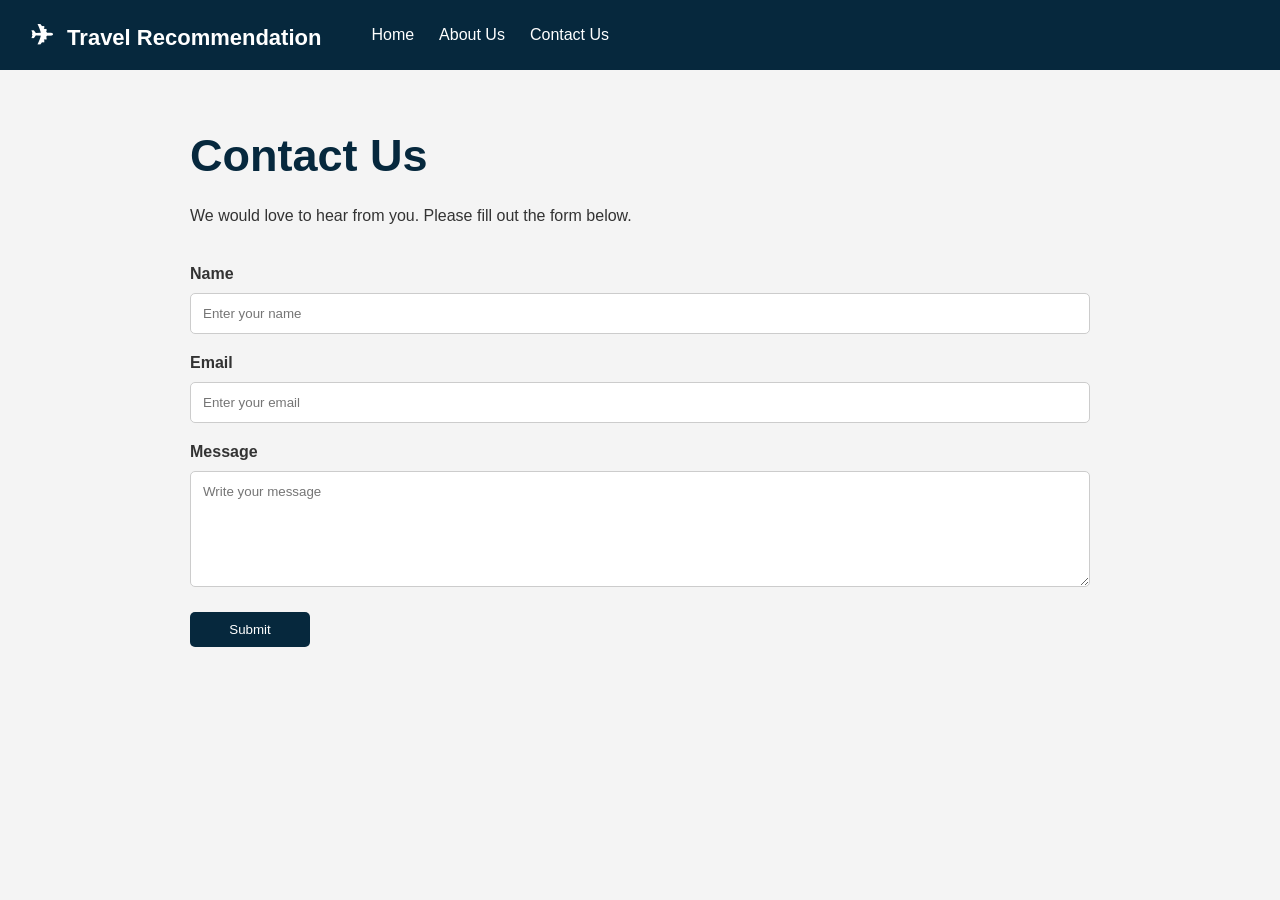
==== travelRecommendation/contact_us.html @ 355edc73 "projet de recommandation final" ====
<!DOCTYPE html>
<html lang="en">

<head>

    <meta charset="UTF-8">

    <meta
        name="viewport"
        content="width=device-width, initial-scale=1.0"
    >

    <title>Contact Us - Travel Recommendation</title>

    <link rel="stylesheet" href="travel_recommendation.css">

</head>

<body>

    <!-- ================= NAVBAR ================= -->

    <nav class="navbar">

        <div class="logo">
            <span>✈</span>
            Travel Recommendation
        </div>

        <div class="nav-links">

            <a href="travel_recommendation.html">
                Home
            </a>

            <a href="about_us.html">
                About Us
            </a>

            <a href="contact_us.html">
                Contact Us
            </a>

        </div>

    </nav>


    <!-- ================= CONTACT ================= -->

    <main class="contact-page">

        <section class="contact-section">

            <h1>Contact Us</h1>

            <p>
                We would love to hear from you.
                Please fill out the form below.
            </p>


            <form id="contactForm">

                <label for="name">
                    Name
                </label>

                <input
                    type="text"
                    id="name"
                    name="name"
                    placeholder="Enter your name"
                    required
                >


                <label for="email">
                    Email
                </label>

                <input
                    type="email"
                    id="email"
                    name="email"
                    placeholder="Enter your email"
                    required
                >


                <label for="message">
                    Message
                </label>

                <textarea
                    id="message"
                    name="message"
                    rows="6"
                    placeholder="Write your message"
                    required
                ></textarea>


                <button type="submit">
                    Submit
                </button>

            </form>

        </section>

    </main>

</body>
</html>
---- travelRecommendation/travel_recommendation.css ----
/* ================= GENERAL ================= */

* {
    margin: 0;
    padding: 0;
    box-sizing: border-box;
}

body {
    font-family: Arial, Helvetica, sans-serif;
    background-color: #f4f4f4;
    color: #333;
}


/* ================= NAVBAR ================= */

.navbar {
    width: 100%;
    min-height: 70px;

    background-color: #06283D;

    display: flex;
    align-items: center;

    padding: 10px 30px;

    gap: 30px;
}


/* ================= LOGO ================= */

.logo {
    color: white;
    font-size: 22px;
    font-weight: bold;

    white-space: nowrap;
}

.logo span {
    font-size: 28px;
    margin-right: 8px;
}


/* ================= NAV LINKS ================= */

.nav-links {
    display: flex;
    gap: 25px;

    margin-left: 20px;
}

.nav-links a {
    color: white;
    text-decoration: none;

    font-size: 16px;
}

.nav-links a:hover {
    text-decoration: underline;
}


/* ================= SEARCH ================= */

.search-container {
    margin-left: auto;

    display: flex;
    gap: 8px;
}

.search-container input {
    width: 260px;

    padding: 10px;

    border: none;
    border-radius: 5px;
}

button {
    padding: 10px 15px;

    border: none;
    border-radius: 5px;

    cursor: pointer;
}

#searchBtn {
    background-color: #47B5FF;
    color: white;
}

#resetBtn {
    background-color: #999;
    color: white;
}

button:hover {
    opacity: 0.85;
}


/* ================= HERO ================= */

.hero {
    min-height: 600px;

    background-image:
        linear-gradient(
            rgba(0, 0, 0, 0.45),
            rgba(0, 0, 0, 0.45)
        ),
        url("images/travel.jpg");

    background-size: cover;
    background-position: center;

    display: flex;
    align-items: center;
    justify-content: center;

    text-align: center;
}


.hero-content {
    color: white;

    max-width: 800px;

    padding: 30px;
}

.hero-content h1 {
    font-size: 60px;
    margin-bottom: 25px;
}

.hero-content p {
    font-size: 20px;
    line-height: 1.7;

    margin-bottom: 15px;
}


/* ================= SOCIAL MEDIA ================= */

.social-media {
    position: fixed;

    left: 15px;
    bottom: 30px;

    display: flex;
    flex-direction: column;

    gap: 10px;
}

.social-media a {
    color: #06283D;

    text-decoration: none;

    font-weight: bold;
}


/* ================= RESULTS ================= */

.results {
    padding: 40px;

    display: grid;

    grid-template-columns:
        repeat(auto-fit, minmax(300px, 1fr));

    gap: 25px;

    background-color: white;
}


/* ================= RECOMMENDATION CARD ================= */

.recommendation-card {
    background-color: white;

    border-radius: 10px;

    overflow: hidden;

    box-shadow:
        0 4px 12px rgba(0, 0, 0, 0.15);
}

.recommendation-card img {
    width: 100%;
    height: 220px;

    object-fit: cover;
}

.recommendation-content {
    padding: 20px;
}

.recommendation-content h2 {
    margin-bottom: 10px;

    color: #06283D;
}

.recommendation-content p {
    line-height: 1.6;
}


/* ================= ABOUT ================= */

.about-page,
.contact-page {
    min-height: calc(100vh - 70px);

    padding: 60px 10%;
}

.about-section,
.contact-section {
    max-width: 900px;

    margin: auto;
}

.about-section h1,
.contact-section h1 {
    font-size: 45px;

    margin-bottom: 25px;

    color: #06283D;
}

.about-section p {
    line-height: 1.8;

    margin-bottom: 20px;
}


/* ================= TEAM ================= */

.team-section {
    margin-top: 50px;

    text-align: center;
}

.team-section h2 {
    font-size: 35px;

    margin-bottom: 30px;

    color: #06283D;
}

.team-container {
    display: grid;

    grid-template-columns:
        repeat(auto-fit, minmax(200px, 1fr));

    gap: 25px;
}

.team-member {
    padding: 30px;

    background-color: white;

    border-radius: 10px;

    box-shadow:
        0 4px 10px rgba(0, 0, 0, 0.15);
}

.team-member h3 {
    margin-bottom: 10px;

    color: #06283D;
}


/* ================= CONTACT FORM ================= */

.contact-section form {
    display: flex;

    flex-direction: column;

    gap: 10px;

    margin-top: 30px;
}

.contact-section label {
    font-weight: bold;

    margin-top: 10px;
}

.contact-section input,
.contact-section textarea {
    width: 100%;

    padding: 12px;

    border: 1px solid #ccc;

    border-radius: 5px;

    font-family: inherit;
}

.contact-section button {
    margin-top: 15px;

    background-color: #06283D;

    color: white;

    width: 120px;
}


/* ================= MOBILE ================= */

@media (max-width: 900px) {

    .navbar {
        flex-direction: column;
    }

    .search-container {
        margin-left: 0;

        width: 100%;
    }

    .search-container input {
        width: 100%;
    }

    .hero-content h1 {
        font-size: 40px;
    }

}.about-button {
    display: inline-block;

    margin-top: 20px;

    padding: 12px 20px;

    background-color: #06283D;

    color: white;

    text-decoration: none;

    border-radius: 5px;
}

.about-button:hover {
    opacity: 0.85;
}

.about-section h2 {
    margin-top: 40px;
    margin-bottom: 20px;
    color: #06283D;
}
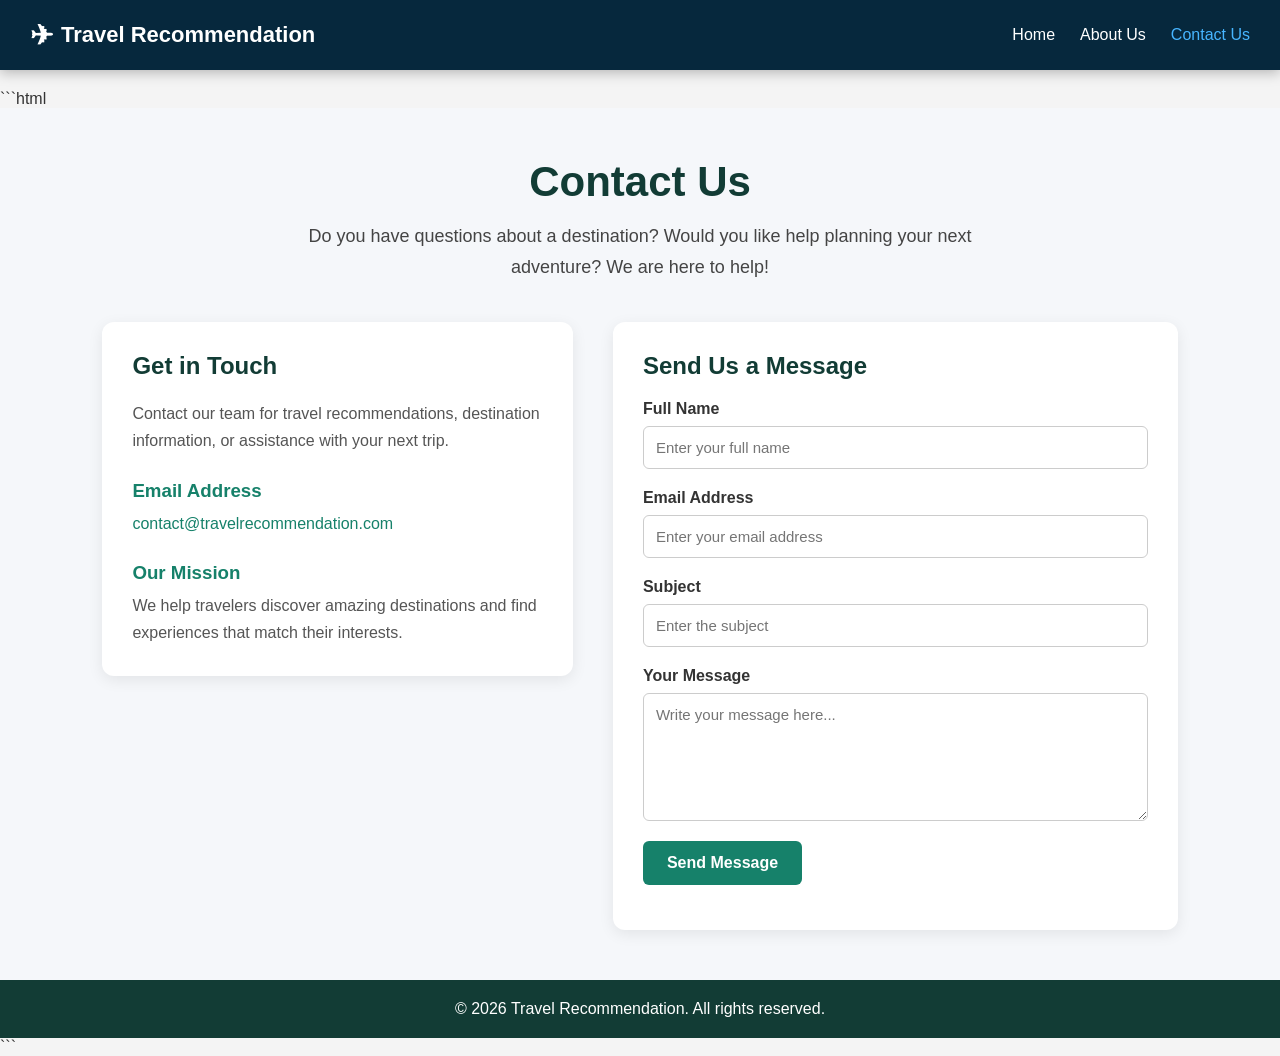
==== commit ccab5e55: "prise en compte des corrections" ====
--- a/travelRecommendation/contact_us.html
+++ b/travelRecommendation/contact_us.html
@@ -1,25 +1,19 @@
+```html
 <!DOCTYPE html>
 <html lang="en">
 
 <head>
-
     <meta charset="UTF-8">
-
-    <meta
-        name="viewport"
-        content="width=device-width, initial-scale=1.0"
-    >
+    <meta name="viewport" content="width=device-width, initial-scale=1.0">
 
     <title>Contact Us - Travel Recommendation</title>
 
     <link rel="stylesheet" href="travel_recommendation.css">
-
 </head>
 
 <body>
 
-    <!-- ================= NAVBAR ================= -->
-
+    <!-- NAVIGATION -->
     <nav class="navbar">
 
         <div class="logo">
@@ -28,88 +22,153 @@
         </div>
 
         <div class="nav-links">
-
-            <a href="travel_recommendation.html">
-                Home
-            </a>
-
-            <a href="about_us.html">
-                About Us
-            </a>
-
-            <a href="contact_us.html">
-                Contact Us
-            </a>
-
+            <a href="travel_recommendation.html">Home</a>
+            <a href="about_us.html">About Us</a>
+            <a href="contact_us.html" aria-current="page">Contact Us</a>
         </div>
 
     </nav>
 
-
-    <!-- ================= CONTACT ================= -->
-
+    <!-- CONTACT SECTION -->
     <main class="contact-page">
 
-        <section class="contact-section">
+        <section class="contact-hero">
 
             <h1>Contact Us</h1>
 
             <p>
-                We would love to hear from you.
-                Please fill out the form below.
+                Do you have questions about a destination?
+                Would you like help planning your next adventure?
+                We are here to help!
             </p>
 
+        </section>
 
-            <form id="contactForm">
+        <section class="contact-container">
 
-                <label for="name">
-                    Name
-                </label>
+            <!-- CONTACT INFORMATION -->
+            <div class="contact-info">
 
-                <input
-                    type="text"
-                    id="name"
-                    name="name"
-                    placeholder="Enter your name"
-                    required
-                >
+                <h2>Get in Touch</h2>
 
+                <p>
+                    Contact our team for travel recommendations,
+                    destination information, or assistance with your
+                    next trip.
+                </p>
 
-                <label for="email">
-                    Email
-                </label>
+                <div class="contact-detail">
+                    <h3>Email Address</h3>
 
-                <input
-                    type="email"
-                    id="email"
-                    name="email"
-                    placeholder="Enter your email"
-                    required
-                >
+                    <p>
+                        <a href="mailto:contact@travelrecommendation.com">
+                            contact@travelrecommendation.com
+                        </a>
+                    </p>
+                </div>
 
+                <div class="contact-detail">
+                    <h3>Our Mission</h3>
 
-                <label for="message">
-                    Message
-                </label>
+                    <p>
+                        We help travelers discover amazing destinations
+                        and find experiences that match their interests.
+                    </p>
+                </div>
 
-                <textarea
-                    id="message"
-                    name="message"
-                    rows="6"
-                    placeholder="Write your message"
-                    required
-                ></textarea>
+            </div>
 
+            <!-- CONTACT FORM -->
+            <div class="contact-form-container">
 
-                <button type="submit">
-                    Submit
-                </button>
+                <h2>Send Us a Message</h2>
 
-            </form>
+                <form id="contactForm">
+
+                    <div class="form-group">
+                        <label for="name">Full Name</label>
+
+                        <input
+                            type="text"
+                            id="name"
+                            name="name"
+                            placeholder="Enter your full name"
+                            required
+                            minlength="2"
+                            maxlength="100"
+                        >
+                    </div>
+
+                    <div class="form-group">
+                        <label for="email">Email Address</label>
+
+                        <input
+                            type="email"
+                            id="email"
+                            name="email"
+                            placeholder="Enter your email address"
+                            required
+                            maxlength="254"
+                        >
+                    </div>
+
+                    <div class="form-group">
+                        <label for="subject">Subject</label>
+
+                        <input
+                            type="text"
+                            id="subject"
+                            name="subject"
+                            placeholder="Enter the subject"
+                            required
+                            maxlength="150"
+                        >
+                    </div>
+
+                    <div class="form-group">
+                        <label for="message">Your Message</label>
+
+                        <textarea
+                            id="message"
+                            name="message"
+                            rows="6"
+                            placeholder="Write your message here..."
+                            required
+                            minlength="10"
+                            maxlength="5000"
+                        ></textarea>
+                    </div>
+
+                    <button type="submit" id="sendBtn">
+                        Send Message
+                    </button>
+
+                    <p
+                        id="formStatus"
+                        role="status"
+                        aria-live="polite"
+                    ></p>
+
+                </form>
+
+            </div>
 
         </section>
 
     </main>
 
+    <!-- FOOTER -->
+    <footer class="contact-footer">
+
+        <p>
+            &copy; 2026 Travel Recommendation.
+            All rights reserved.
+        </p>
+
+    </footer>
+
+    <script src="contact_us.js"></script>
+
 </body>
-</html>+</html>
+```
--- a/travelRecommendation/travel_recommendation.css
+++ b/travelRecommendation/travel_recommendation.css
@@ -1,3 +1,4 @@
+ 
 /* ================= GENERAL ================= */
 
 * {
@@ -6,16 +7,28 @@
     box-sizing: border-box;
 }
 
+html {
+    scroll-behavior: smooth;
+}
+
 body {
     font-family: Arial, Helvetica, sans-serif;
     background-color: #f4f4f4;
     color: #333;
-}
-
-
-/* ================= NAVBAR ================= */
+
+    /* Espace réservé à la navigation fixe */
+    padding-top: 90px;
+}
+
+
+/* ================= NAVBAR FIXE ================= */
 
 .navbar {
+    position: fixed;
+    top: 0;
+    left: 0;
+    right: 0;
+
     width: 100%;
     min-height: 70px;
 
@@ -23,24 +36,32 @@
 
     display: flex;
     align-items: center;
+    justify-content: space-between;
 
     padding: 10px 30px;
-
-    gap: 30px;
+    gap: 25px;
+
+    z-index: 9999;
+
+    box-shadow: 0 3px 12px rgba(0, 0, 0, 0.25);
 }
 
 
 /* ================= LOGO ================= */
 
-.logo {
-    color: white;
+.navbar .logo {
+    display: flex;
+    align-items: center;
+
+    color: #ffffff;
     font-size: 22px;
     font-weight: bold;
 
+    text-decoration: none;
     white-space: nowrap;
 }
 
-.logo span {
+.navbar .logo span {
     font-size: 28px;
     margin-right: 8px;
 }
@@ -48,63 +69,84 @@
 
 /* ================= NAV LINKS ================= */
 
-.nav-links {
+.navbar .nav-links {
     display: flex;
+    align-items: center;
     gap: 25px;
 
-    margin-left: 20px;
-}
-
-.nav-links a {
-    color: white;
+    margin-left: 10px;
+}
+
+.navbar .nav-links a {
+    color: #ffffff;
     text-decoration: none;
 
     font-size: 16px;
-}
-
-.nav-links a:hover {
+    white-space: nowrap;
+
+    transition: color 0.3s ease;
+}
+
+.navbar .nav-links a:hover {
+    color: #47B5FF;
     text-decoration: underline;
 }
 
+.navbar .nav-links a[aria-current="page"] {
+    color: #47B5FF;
+}
+
 
 /* ================= SEARCH ================= */
 
-.search-container {
+.navbar .search-container {
     margin-left: auto;
 
     display: flex;
+    align-items: center;
     gap: 8px;
 }
 
-.search-container input {
+.navbar .search-container input {
     width: 260px;
+    min-width: 0;
 
     padding: 10px;
 
     border: none;
     border-radius: 5px;
-}
-
-button {
+
+    font-size: 14px;
+}
+
+.navbar .search-container input:focus {
+    outline: 2px solid #47B5FF;
+    outline-offset: 2px;
+}
+
+.navbar .search-container button {
     padding: 10px 15px;
 
     border: none;
     border-radius: 5px;
 
     cursor: pointer;
+    white-space: nowrap;
+
+    transition: opacity 0.3s ease;
 }
 
 #searchBtn {
     background-color: #47B5FF;
-    color: white;
+    color: #ffffff;
 }
 
 #resetBtn {
-    background-color: #999;
-    color: white;
-}
-
-button:hover {
+    background-color: #999999;
+    color: #ffffff;
+}
+
+.navbar .search-container button:hover {
     opacity: 0.85;
 }
 
@@ -131,12 +173,9 @@
     text-align: center;
 }
 
-
 .hero-content {
-    color: white;
-
+    color: #ffffff;
     max-width: 800px;
-
     padding: 30px;
 }
 
@@ -148,7 +187,6 @@
 .hero-content p {
     font-size: 20px;
     line-height: 1.7;
-
     margin-bottom: 15px;
 }
 
@@ -157,21 +195,19 @@
 
 .social-media {
     position: fixed;
-
     left: 15px;
     bottom: 30px;
 
     display: flex;
     flex-direction: column;
-
     gap: 10px;
+
+    z-index: 100;
 }
 
 .social-media a {
     color: #06283D;
-
     text-decoration: none;
-
     font-weight: bold;
 }
 
@@ -182,33 +218,30 @@
     padding: 40px;
 
     display: grid;
-
-    grid-template-columns:
-        repeat(auto-fit, minmax(300px, 1fr));
+    grid-template-columns: repeat(auto-fit, minmax(300px, 1fr));
 
     gap: 25px;
-
-    background-color: white;
+    background-color: #ffffff;
+
+    /* Évite que les titres soient cachés lors d'un défilement par ancre */
+    scroll-margin-top: 100px;
 }
 
 
 /* ================= RECOMMENDATION CARD ================= */
 
 .recommendation-card {
-    background-color: white;
-
+    background-color: #ffffff;
     border-radius: 10px;
-
     overflow: hidden;
 
-    box-shadow:
-        0 4px 12px rgba(0, 0, 0, 0.15);
+    box-shadow: 0 4px 12px rgba(0, 0, 0, 0.15);
 }
 
 .recommendation-card img {
+    display: block;
     width: 100%;
     height: 220px;
-
     object-fit: cover;
 }
 
@@ -218,7 +251,6 @@
 
 .recommendation-content h2 {
     margin-bottom: 10px;
-
     color: #06283D;
 }
 
@@ -231,163 +263,643 @@
 
 .about-page,
 .contact-page {
-    min-height: calc(100vh - 70px);
-
+    min-height: calc(100vh - 90px);
     padding: 60px 10%;
 }
 
 .about-section,
 .contact-section {
     max-width: 900px;
-
     margin: auto;
 }
 
 .about-section h1,
 .contact-section h1 {
     font-size: 45px;
-
     margin-bottom: 25px;
-
     color: #06283D;
 }
 
 .about-section p {
     line-height: 1.8;
-
     margin-bottom: 20px;
-}
-
-
-/* ================= TEAM ================= */
-
-.team-section {
-    margin-top: 50px;
-
-    text-align: center;
-}
-
-.team-section h2 {
-    font-size: 35px;
-
-    margin-bottom: 30px;
-
-    color: #06283D;
-}
-
-.team-container {
-    display: grid;
-
-    grid-template-columns:
-        repeat(auto-fit, minmax(200px, 1fr));
-
-    gap: 25px;
-}
-
-.team-member {
-    padding: 30px;
-
-    background-color: white;
-
-    border-radius: 10px;
-
-    box-shadow:
-        0 4px 10px rgba(0, 0, 0, 0.15);
-}
-
-.team-member h3 {
-    margin-bottom: 10px;
-
-    color: #06283D;
-}
-
-
-/* ================= CONTACT FORM ================= */
-
-.contact-section form {
-    display: flex;
-
-    flex-direction: column;
-
-    gap: 10px;
-
-    margin-top: 30px;
-}
-
-.contact-section label {
-    font-weight: bold;
-
-    margin-top: 10px;
-}
-
-.contact-section input,
-.contact-section textarea {
-    width: 100%;
-
-    padding: 12px;
-
-    border: 1px solid #ccc;
-
-    border-radius: 5px;
-
-    font-family: inherit;
-}
-
-.contact-section button {
-    margin-top: 15px;
-
-    background-color: #06283D;
-
-    color: white;
-
-    width: 120px;
-}
-
-
-/* ================= MOBILE ================= */
-
-@media (max-width: 900px) {
-
-    .navbar {
-        flex-direction: column;
-    }
-
-    .search-container {
-        margin-left: 0;
-
-        width: 100%;
-    }
-
-    .search-container input {
-        width: 100%;
-    }
-
-    .hero-content h1 {
-        font-size: 40px;
-    }
-
-}.about-button {
-    display: inline-block;
-
-    margin-top: 20px;
-
-    padding: 12px 20px;
-
-    background-color: #06283D;
-
-    color: white;
-
-    text-decoration: none;
-
-    border-radius: 5px;
-}
-
-.about-button:hover {
-    opacity: 0.85;
 }
 
 .about-section h2 {
     margin-top: 40px;
     margin-bottom: 20px;
     color: #06283D;
-}+}
+
+.about-button {
+    display: inline-block;
+    margin-top: 20px;
+    padding: 12px 20px;
+
+    background-color: #06283D;
+    color: #ffffff;
+
+    text-decoration: none;
+    border-radius: 5px;
+}
+
+.about-button:hover {
+    opacity: 0.85;
+}
+
+
+/* ================= TEAM ================= */
+
+.team-section {
+    margin-top: 50px;
+    text-align: center;
+}
+
+.team-section h2 {
+    font-size: 35px;
+    margin-bottom: 30px;
+    color: #06283D;
+}
+
+.team-container {
+    display: grid;
+    grid-template-columns: repeat(auto-fit, minmax(200px, 1fr));
+    gap: 25px;
+}
+
+.team-member {
+    padding: 30px;
+    background-color: #ffffff;
+    border-radius: 10px;
+
+    box-shadow: 0 4px 10px rgba(0, 0, 0, 0.15);
+}
+
+.team-member h3 {
+    margin-bottom: 10px;
+    color: #06283D;
+}
+
+
+/* ================= CONTACT PAGE ================= */
+
+.contact-page {
+    min-height: 80vh;
+    padding: 50px 8%;
+    background-color: #f5f7fa;
+}
+
+.contact-hero {
+    text-align: center;
+    margin-bottom: 40px;
+}
+
+.contact-hero h1 {
+    font-size: 42px;
+    color: #123c35;
+    margin-bottom: 15px;
+}
+
+.contact-hero p {
+    max-width: 700px;
+    margin: 0 auto;
+
+    font-size: 18px;
+    line-height: 1.7;
+    color: #444444;
+}
+
+.contact-container {
+    display: grid;
+    grid-template-columns: 1fr 1.2fr;
+
+    gap: 40px;
+    max-width: 1100px;
+    margin: 0 auto;
+
+    align-items: start;
+}
+
+.contact-info,
+.contact-form-container {
+    background-color: #ffffff;
+    padding: 30px;
+    border-radius: 12px;
+
+    box-shadow: 0 4px 15px rgba(0, 0, 0, 0.08);
+}
+
+.contact-info h2,
+.contact-form-container h2 {
+    color: #123c35;
+    margin-bottom: 20px;
+}
+
+.contact-info p {
+    line-height: 1.7;
+    color: #555555;
+}
+
+.contact-detail {
+    margin-top: 25px;
+}
+
+.contact-detail h3 {
+    margin-bottom: 8px;
+    color: #16816a;
+}
+
+.contact-detail a {
+    color: #16816a;
+    text-decoration: none;
+    overflow-wrap: anywhere;
+}
+
+.contact-detail a:hover {
+    text-decoration: underline;
+}
+
+
+/* ================= CONTACT FORM ================= */
+
+.contact-section form {
+    display: flex;
+    flex-direction: column;
+    gap: 10px;
+    margin-top: 30px;
+}
+
+.contact-section label {
+    font-weight: bold;
+    margin-top: 10px;
+}
+
+.contact-section input,
+.contact-section textarea {
+    width: 100%;
+    padding: 12px;
+
+    border: 1px solid #cccccc;
+    border-radius: 5px;
+
+    font-family: inherit;
+}
+
+.form-group {
+    display: flex;
+    flex-direction: column;
+    margin-bottom: 20px;
+}
+
+.form-group label {
+    font-weight: 600;
+    margin-bottom: 8px;
+    color: #333333;
+}
+
+.form-group input,
+.form-group textarea {
+    width: 100%;
+    padding: 12px;
+
+    border: 1px solid #cccccc;
+    border-radius: 6px;
+
+    font-family: inherit;
+    font-size: 15px;
+    background-color: #ffffff;
+}
+
+.form-group input:focus,
+.form-group textarea:focus {
+    outline: 2px solid #16816a;
+    outline-offset: 1px;
+    border-color: #16816a;
+}
+
+.form-group textarea {
+    resize: vertical;
+}
+
+#sendBtn {
+    display: inline-block;
+    padding: 13px 24px;
+
+    background-color: #16816a;
+    color: #ffffff;
+
+    border: none;
+    border-radius: 6px;
+
+    font-size: 16px;
+    font-weight: 600;
+
+    cursor: pointer;
+    transition: background-color 0.3s ease;
+}
+
+#sendBtn:hover {
+    background-color: #105c4b;
+}
+
+#sendBtn:focus-visible {
+    outline: 3px solid #123c35;
+    outline-offset: 3px;
+}
+
+#formStatus {
+    margin-top: 15px;
+    line-height: 1.5;
+}
+
+#formStatus.success {
+    color: #167344;
+}
+
+#formStatus.error {
+    color: #b42318;
+}
+
+.contact-footer {
+    padding: 20px;
+    background-color: #123c35;
+    color: #ffffff;
+    text-align: center;
+}
+
+
+/* ========================================
+   FOOTER - TRAVEL RECOMMENDATION
+======================================== */
+
+.footer {
+    background: linear-gradient(135deg, #102f2b, #174c43);
+    color: #ffffff;
+
+    margin-top: 60px;
+    font-family: Arial, sans-serif;
+}
+
+.footer-container {
+    max-width: 1400px;
+    margin: 0 auto;
+    padding: 55px 6% 40px;
+
+    display: grid;
+    grid-template-columns: 1.5fr 1fr 1.2fr 1fr;
+    gap: 40px;
+}
+
+.footer-section h2,
+.footer-section h3 {
+    color: #4ed7a0;
+    font-size: 18px;
+    margin-bottom: 22px;
+}
+
+.footer-section h2::after,
+.footer-section h3::after {
+    content: "";
+    display: block;
+
+    width: 35px;
+    height: 3px;
+
+    background-color: #4ed7a0;
+    margin-top: 10px;
+
+    border-radius: 5px;
+}
+
+.footer-logo {
+    display: inline-block;
+
+    font-size: 22px;
+    line-height: 1.5;
+    margin-bottom: 18px;
+
+    color: #ffffff;
+    text-decoration: none;
+}
+
+.footer-logo span {
+    color: #4ed7a0;
+    margin-right: 6px;
+    font-size: 27px;
+}
+
+.footer-about p,
+.footer-social p,
+.footer-contact p {
+    font-size: 14px;
+    line-height: 1.9;
+    color: #d1e3df;
+    margin-bottom: 18px;
+}
+
+
+/* FOOTER LINKS */
+
+.footer-links ul {
+    list-style: none;
+    padding: 0;
+    margin: 0;
+}
+
+.footer-links li {
+    margin-bottom: 14px;
+}
+
+.footer-links a {
+    color: #d1e3df;
+    text-decoration: none;
+    font-size: 14px;
+
+    transition: color 0.3s ease, padding-left 0.3s ease;
+}
+
+.footer-links a:hover {
+    color: #4ed7a0;
+    padding-left: 5px;
+}
+
+
+/* FOOTER SOCIAL LINKS */
+
+.social-links {
+    display: flex;
+    flex-wrap: wrap;
+    gap: 10px;
+}
+
+.social-links a {
+    display: inline-block;
+    padding: 9px 12px;
+
+    border: 1px solid rgba(255, 255, 255, 0.25);
+    border-radius: 6px;
+
+    color: #ffffff;
+    text-decoration: none;
+    font-size: 13px;
+
+    transition:
+        background-color 0.3s ease,
+        border-color 0.3s ease,
+        transform 0.3s ease;
+}
+
+.social-links a:hover {
+    background-color: #4ed7a0;
+    border-color: #4ed7a0;
+    color: #102f2b;
+
+    transform: translateY(-2px);
+}
+
+
+/* FOOTER CONTACT BUTTON */
+
+.footer-contact-btn {
+    display: inline-block;
+    padding: 12px 20px;
+
+    background-color: #4ed7a0;
+    color: #102f2b;
+
+    text-decoration: none;
+    font-size: 14px;
+    font-weight: bold;
+
+    border-radius: 6px;
+
+    transition:
+        background-color 0.3s ease,
+        transform 0.3s ease;
+}
+
+.footer-contact-btn:hover {
+    background-color: #ffffff;
+    transform: translateY(-2px);
+}
+
+.footer-contact-btn:focus-visible,
+.footer a:focus-visible {
+    outline: 2px solid #ffffff;
+    outline-offset: 4px;
+}
+
+
+/* FOOTER COPYRIGHT */
+
+.footer-bottom {
+    border-top: 1px solid rgba(255, 255, 255, 0.15);
+
+    padding: 22px 6%;
+
+    display: flex;
+    justify-content: space-between;
+    align-items: center;
+    flex-wrap: wrap;
+
+    gap: 12px;
+
+    background-color: rgba(0, 0, 0, 0.15);
+}
+
+.footer-bottom p {
+    margin: 0;
+    font-size: 13px;
+    color: #c6d9d5;
+    line-height: 1.6;
+}
+
+.footer-tagline {
+    font-style: italic;
+}
+
+
+/* ========================================
+   RESPONSIVE DESIGN
+======================================== */
+
+/* TABLETTES ET PETITS ÉCRANS */
+
+@media (max-width: 1024px) {
+
+    .footer-container {
+        grid-template-columns: repeat(2, minmax(0, 1fr));
+        gap: 35px;
+    }
+
+}
+
+
+/* TABLETTES */
+
+@media (max-width: 900px) {
+
+    body {
+        /* Espace pour la navigation devenue verticale */
+        padding-top: 175px;
+    }
+
+    .navbar {
+        flex-direction: column;
+        justify-content: center;
+
+        gap: 12px;
+        padding: 12px 15px;
+    }
+
+    .navbar .logo {
+        justify-content: center;
+    }
+
+    .navbar .nav-links {
+        justify-content: center;
+        flex-wrap: wrap;
+
+        gap: 18px;
+        margin-left: 0;
+    }
+
+    .navbar .search-container {
+        width: 100%;
+        justify-content: center;
+
+        margin-left: 0;
+        flex-wrap: wrap;
+    }
+
+    .navbar .search-container input {
+        width: auto;
+        flex: 1;
+        min-width: 120px;
+    }
+
+    .hero-content h1 {
+        font-size: 40px;
+    }
+
+    .contact-container {
+        grid-template-columns: 1fr;
+        gap: 25px;
+    }
+
+}
+
+
+/* MOBILES */
+
+@media (max-width: 600px) {
+
+    body {
+        padding-top: 205px;
+    }
+
+    .navbar {
+        gap: 10px;
+        padding: 10px;
+    }
+
+    .navbar .logo {
+        font-size: 19px;
+    }
+
+    .navbar .logo span {
+        font-size: 23px;
+    }
+
+    .navbar .nav-links {
+        gap: 12px;
+    }
+
+    .navbar .nav-links a {
+        font-size: 14px;
+    }
+
+    .navbar .search-container {
+        gap: 6px;
+    }
+
+    .navbar .search-container input {
+        width: 100%;
+        flex-basis: 100%;
+    }
+
+    .navbar .search-container button {
+        padding: 9px 12px;
+    }
+
+    .hero {
+        min-height: 450px;
+    }
+
+    .hero-content {
+        padding: 20px;
+    }
+
+    .hero-content h1 {
+        font-size: 32px;
+    }
+
+    .hero-content p {
+        font-size: 16px;
+    }
+
+    .results {
+        padding: 20px;
+        grid-template-columns: 1fr;
+    }
+
+    .about-page,
+    .contact-page {
+        padding: 35px 5%;
+    }
+
+    .about-section h1,
+    .contact-section h1 {
+        font-size: 32px;
+    }
+
+    .contact-hero h1 {
+        font-size: 32px;
+    }
+
+    .contact-info,
+    .contact-form-container {
+        padding: 22px;
+    }
+
+    .footer {
+        margin-top: 35px;
+    }
+
+    .footer-container {
+        grid-template-columns: minmax(0, 1fr);
+        padding: 40px 25px 30px;
+        gap: 30px;
+    }
+
+    .footer-logo {
+        font-size: 20px;
+    }
+
+    .footer-section h2,
+    .footer-section h3 {
+        margin-bottom: 16px;
+    }
+
+    .footer-bottom {
+        flex-direction: column;
+        text-align: center;
+        padding: 20px;
+    }
+
+    .social-links {
+        gap: 8px;
+    }
+
+}
+ 
